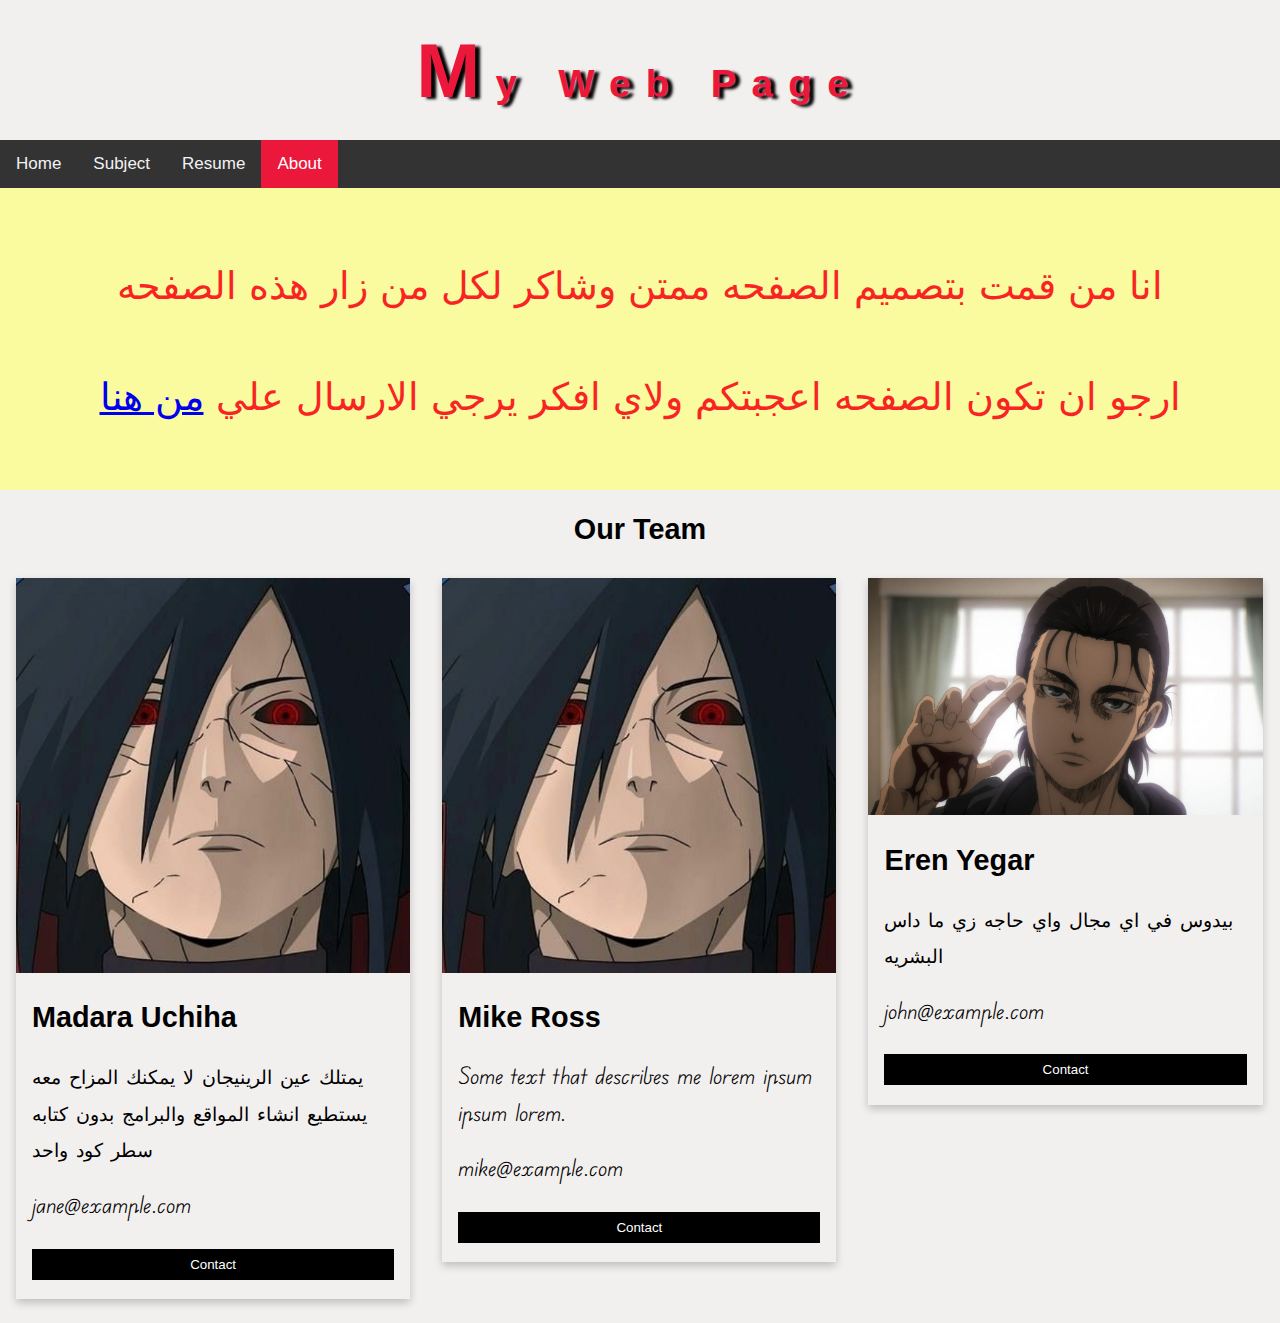
==== about.html @ 933b51ae "Add files via upload" ====
<!DOCTYPE html>
<html lang="en">
<head>
    <meta charset="UTF-8">
    <meta name="viewport" content="width=device-width, initial-scale=1.0">
    <link rel="stylesheet" href="style.css">
    <title>Mrgaren</title>
</head>
<body>
    <h1 id="hh1"></h1>
    <div class="topnav">
      <a href="index.html">Home</a>
      <a  href="subject.html">Subject</a>
      <a  href="community.html">Resume</a>
      <a class="active" href="about.html">About</a>
      </div>
      <div class="about-section">
        <p>انا من قمت بتصميم الصفحه ممتن وشاكر لكل من زار هذه الصفحه </p>
        <p>ارجو ان تكون الصفحه اعجبتكم ولاي افكر يرجي الارسال علي <a href="mailto:wovidoe23@gmail.com">من هنا</a></p>
      </div>
      
      <h2 style="text-align:center">Our Team</h2>
      <div class="row">
        <div class="column">
          <div class="card">
            <img src="images/madara.jpg" alt="Jane" style="width:100%">
            <div class="container">
              <h2>Madara Uchiha</h2>
              <p class="AboutP">يمتلك عين الرينيجان لا يمكنك المزاح معه يستطيع انشاء المواقع والبرامج بدون كتابه سطر كود واحد </p>
              <p>jane@example.com</p>
              <p><button class="button">Contact</button></p>
            </div>
          </div>
        </div>
      
        <div class="column">
          <div class="card">
            <img src="images/madara.jpg" alt="Mike" style="width:100%">
            <div class="container">
              <h2>Mike Ross</h2>
              <p class="AboutP">Some text that describes me lorem ipsum ipsum lorem.</p>
              <p>mike@example.com</p>
              <p><button class="button">Contact</button></p>
            </div>
          </div>
        </div>
      
        <div class="column">
          <div class="card">
            <img src="images/eren.jpeg" alt="John" style="width:100%">
            <div class="container">
              <h2>Eren Yegar</h2>
              <p class="AboutP">بيدوس في اي مجال واي حاجه زي ما داس البشريه </p>
              <p>john@example.com</p>
              <p><button class="button">Contact</button></p>
            </div>
          </div>
        </div>
      </div>
      <script src="index.js"></script>
</body>
</html>
---- style.css ----
@font-face {
  font-family: myfont;
  src: url(font/EduAUVICWANTHand-VariableFont_wght.ttf);
}
body{
    background-color: rgb(242, 239, 239);
    font-size: 1.2rem;
    text-transform: capitalize;

  }
video{
  margin: 10px;
}
p{
  font-family: myfont;
  text-transform: none;
  line-height: 1.9em;
  word-spacing: 5px;
}
h1{
    text-align: center;
    color: #eb183b;
    text-shadow: 5px 2px 3px black;
    letter-spacing: 0.4em;
}
h1:first-letter{
  font-size: 200%;
}
h3{
  font-size: 2.4em;
  color: #eb183b;
  line-height: 2.5em;
  letter-spacing: 0.2em;
}
/* Add a black background color to the top navigation */
.topnav {
    background-color: #333;
    overflow: hidden;
  }
  
  /* Style the links inside the navigation bar */
  .topnav a {
    float: left;
    color: #f2f2f2;
    text-align: center;
    padding: 14px 16px;
    text-decoration: none;
    font-size: 17px;
  }
  
  /* Change the color of links on hover */
  .topnav a:hover {
    background-color: #ddd;
    color: black;
  }
  
  /* Add a color to the active/current link */
  .topnav a.active {
    background-color: #eb183b;
    color: white;
  }
  div.gallery {
    margin: 5px;
    border: 1px solid #ccc;
    float: left;
    width: 400px;
    font-size: 2em;
  }
  
  div.gallery:hover {
    border: 1px solid #777;
  }
  
  div.gallery img {
    width: 100%;
    height: 250px;
  }
  
  div.desc {
    padding: 15px;
    text-align: center;
  }
  body {
    font-family: Arial, Helvetica, sans-serif;
    margin: 0;
  }
  
  html {
    box-sizing: border-box;
  }
  
  *, *:before, *:after {
    box-sizing: inherit;
  }
  
  .column {
    float: left;
    width: 33.3%;
    margin-bottom: 16px;
    padding: 0 8px;
  }
  
  .card {
    box-shadow: 0 4px 8px 0 rgba(0, 0, 0, 0.2);
    margin: 8px;
  }
  
  .about-section {
    padding: 20px;
    text-align: center;
    background-color: hsl(60, 90%, 80%);
    color: rgb(248, 36, 36);
    font-size: 2em;
  }
  
  .container {
    padding: 0 16px;
  }
  
  .container::after, .row::after {
    content: "";
    clear: both;
    display: table;
  }
  
  .title {
    color: grey;
  }
  
  .button {
    border: none;
    outline: 0;
    display: inline-block;
    padding: 8px;
    color: white;
    background-color: #000;
    text-align: center;
    cursor: pointer;
    width: 100%;
  }
  
  .button:hover {
    background-color: #555;
  }
  
  @media screen and (max-width: 550px) {
    .column {
      width: 100%;
      display: block;
    }
  }
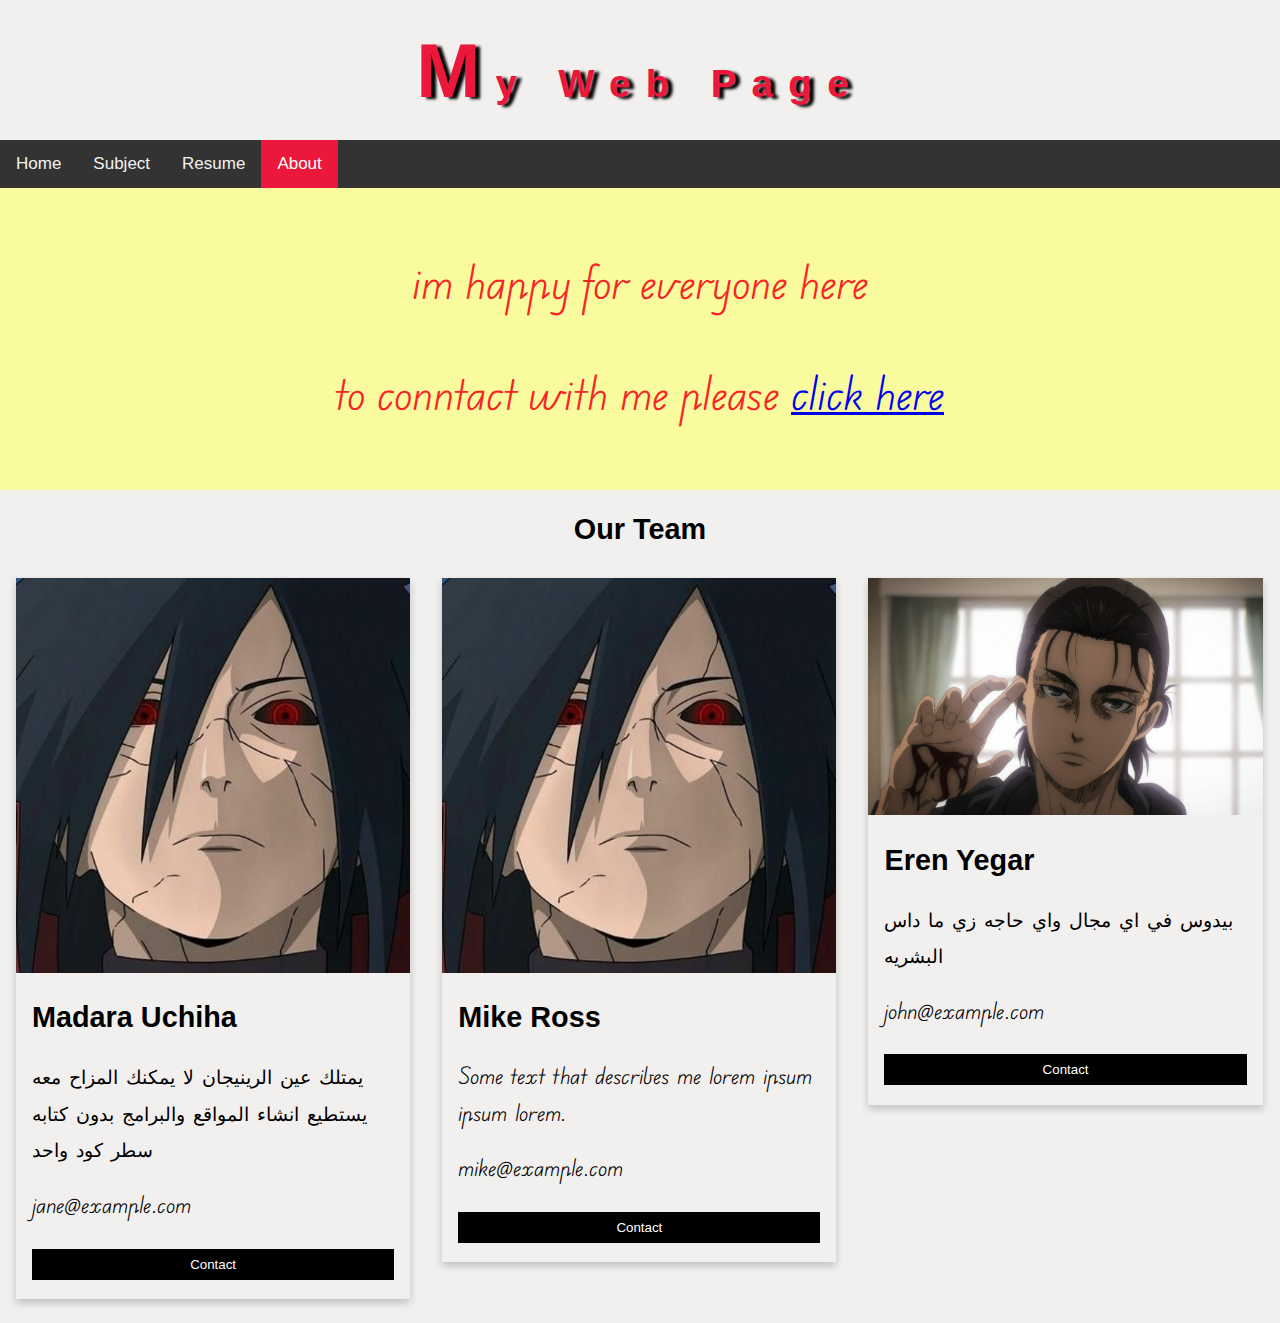
==== commit 5a9c4db7: "Update about.html" ====
--- a/about.html
+++ b/about.html
@@ -15,8 +15,8 @@
       <a class="active" href="about.html">About</a>
       </div>
       <div class="about-section">
-        <p>انا من قمت بتصميم الصفحه ممتن وشاكر لكل من زار هذه الصفحه </p>
-        <p>ارجو ان تكون الصفحه اعجبتكم ولاي افكر يرجي الارسال علي <a href="mailto:wovidoe23@gmail.com">من هنا</a></p>
+        <p>im happy for everyone here </p>
+        <p>to conntact with me please <a href="mailto:wovidoe23@gmail.com">click here</a></p>
       </div>
       
       <h2 style="text-align:center">Our Team</h2>
@@ -59,4 +59,4 @@
       </div>
       <script src="index.js"></script>
 </body>
-</html>+</html>
